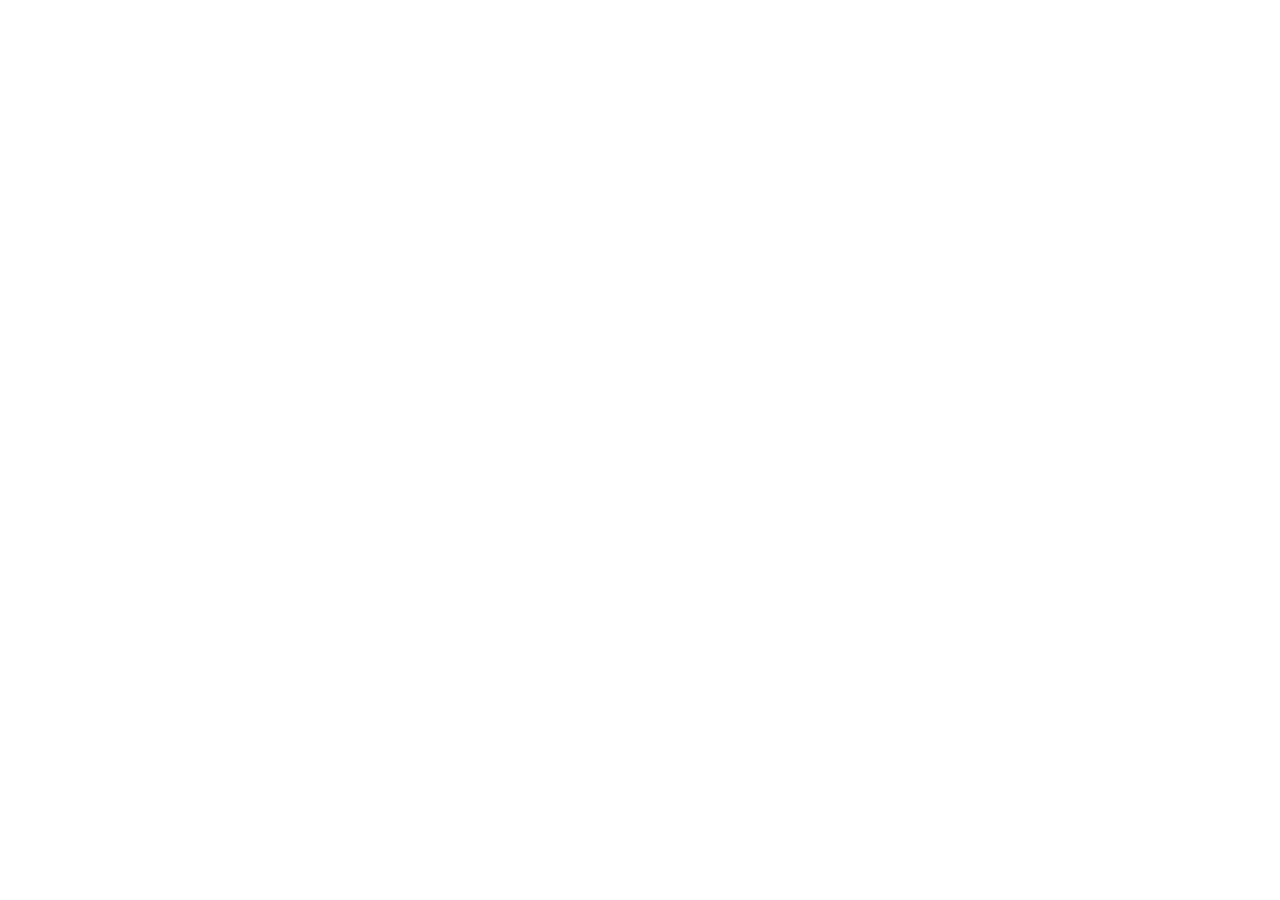
==== index.html @ c8f3598a "." ====
<!DOCTYPE html>
<html lang="en">
<head>
    <meta charset="UTF-8">
    <meta name="viewport" content="width=
    , initial-scale=1.0">
    <link rel="shortcut icon" href="favicon.ico" type="image/x-icon">
    <title>Document</title>
</head>
<body>
    
</body>
</html>
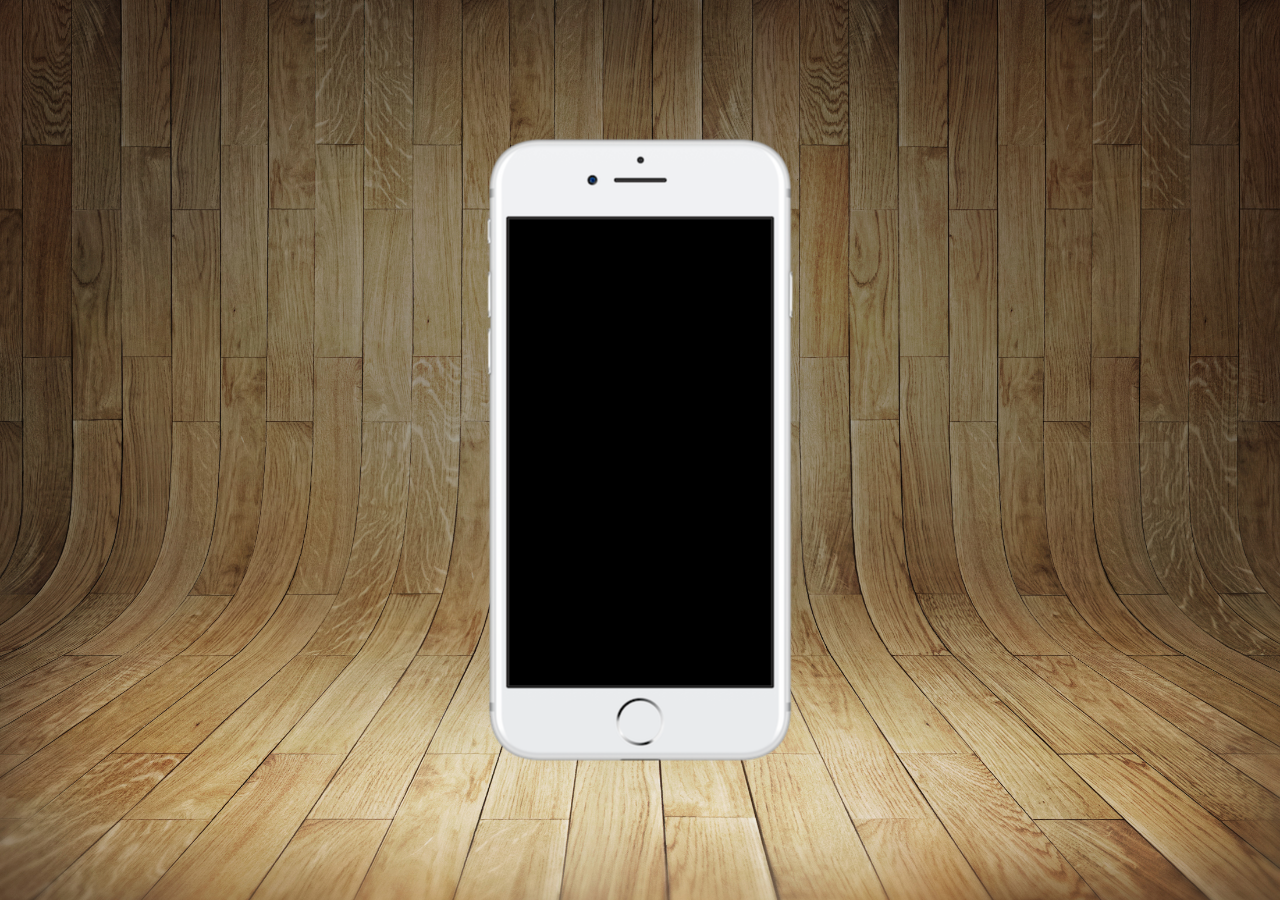
==== commit a6d2b7c0: "." ====
--- a/index.html
+++ b/index.html
@@ -5,9 +5,20 @@
     <meta name="viewport" content="width=
     , initial-scale=1.0">
     <link rel="shortcut icon" href="favicon.ico" type="image/x-icon">
+    <link rel="stylesheet" href="estilos.css">
+
     <title>Document</title>
 </head>
 <body>
+    <main>
+        <section id="telefone">
+
+        </section>
+        <section id="Redes-sociais">
+
+
+        </section>
+    </main>
     
 </body>
 </html>
--- a/estilos.css
+++ b/estilos.css
@@ -0,0 +1,39 @@
+@charset "UTF-8";
+
+* {
+    margin: 0px;
+    padding: 0px;
+    font-family: Arial, Helvetica, sans-serif;
+}
+
+    html, body {
+    height: 100vh;
+    width: 100vw;
+    background-color: black;
+}
+
+body {
+    background: url(imagens/fundo-madeira.jpg) no-repeat top center;
+    background-size: cover;
+    background-attachment: fixed;
+    
+}
+
+main {
+    height: 100vh;
+    position: relative;
+   
+}
+
+#telefone {
+    position: absolute;
+    top: 50%;
+    left: 50%;
+    transform: translate(-50%, -50%);
+
+    height: 627px;
+    width: 311px;
+    background-color: blue;
+    background: url(imagens/frame-iphone.png) no-repeat;
+
+}
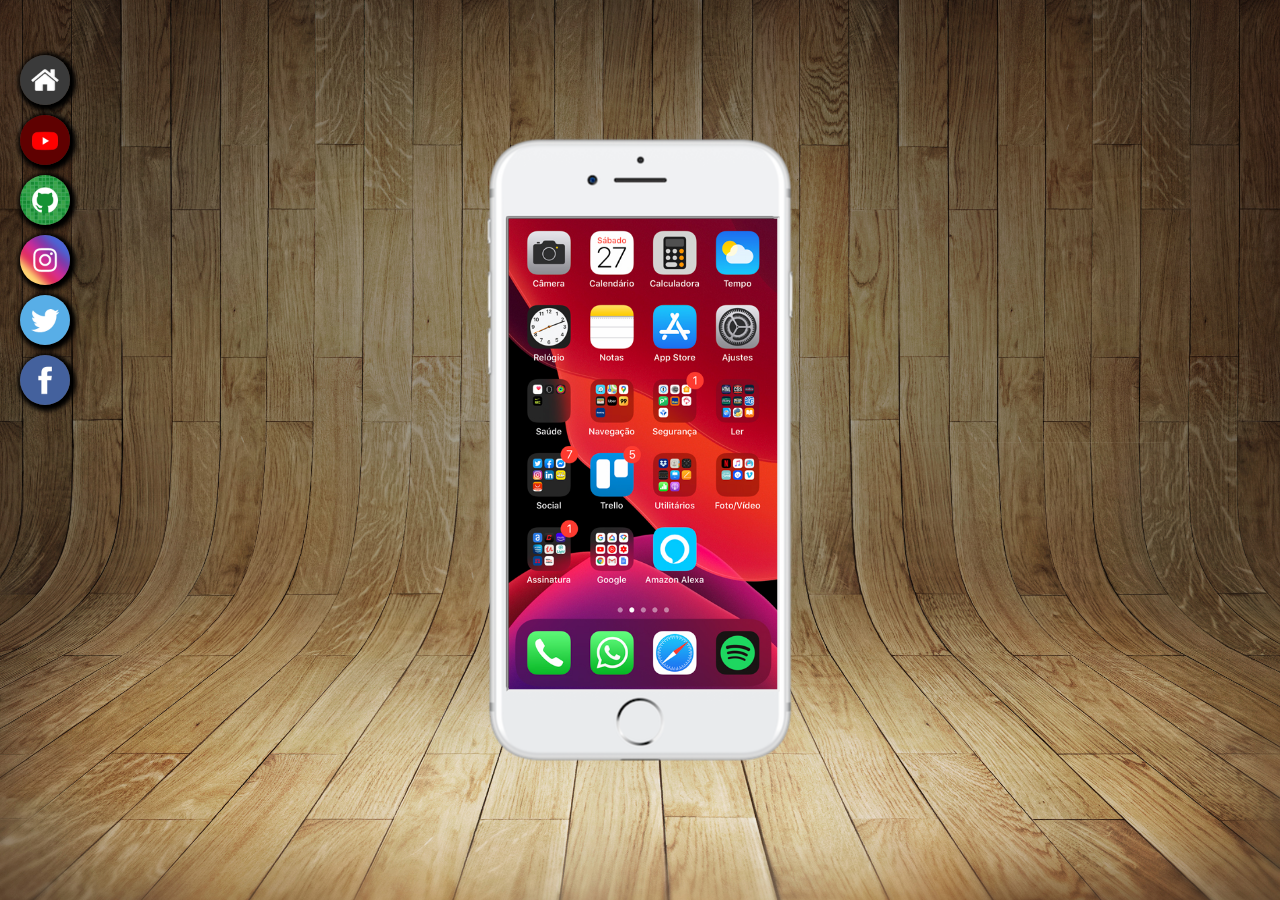
==== commit 65cb6933: "." ====
--- a/index.html
+++ b/index.html
@@ -12,9 +12,16 @@
 <body>
     <main>
         <section id="telefone">
+            <iframe src="home.html" name="tela" id="tela"> Seu nvegador não é compativel</iframe>
 
         </section>
         <section id="Redes-sociais">
+            <a href="#" target="tela"> <img src="imagens/logo-home.jpg" alt="Home"></a>
+            <a href="#" target="tela"> <img src="imagens/logo-youtube.jpg" alt="Youtube"></a>
+            <a href="#" target="tela"> <img src="imagens/logo-github.jpg" alt="GitHub"></a>
+            <a href="#" target="tela"> <img src="imagens/logo-instagram.jpg" alt="Instagram"></a>
+            <a href="#" target="tela"> <img src="imagens/logo-twitter.jpg" alt="Twitter"></a>
+            <a href="#" target="tela"> <img src="imagens/logo-facebook.jpg" alt="Facebook"></a>
 
 
         </section>
--- a/estilos.css
+++ b/estilos.css
@@ -36,4 +36,38 @@
     background-color: blue;
     background: url(imagens/frame-iphone.png) no-repeat;
 
+}
+
+#tela {
+    position: relative;
+    top: 80px;
+    left: 22px;
+    width: 269px;
+    height: 471px;
+}
+
+#Redes-sociais {
+    position: absolute;
+    top: 5%;
+    left: 10px;
+
+}
+
+#Redes-sociais img {
+    width: 50px;
+    margin: 10px;
+    border-radius: 50px;
+    box-shadow: 2px 2px  4px 4px black;
+    box-sizing: border-box;
+    display: block;
+    
+    
+
+}
+
+#Redes-sociais img:hover {
+    border: 2px solid white;
+    transform: translate(-10px, -10px);
+    box-shadow: 5px 5px 10px black;
+    transition: transform 2s;
 }
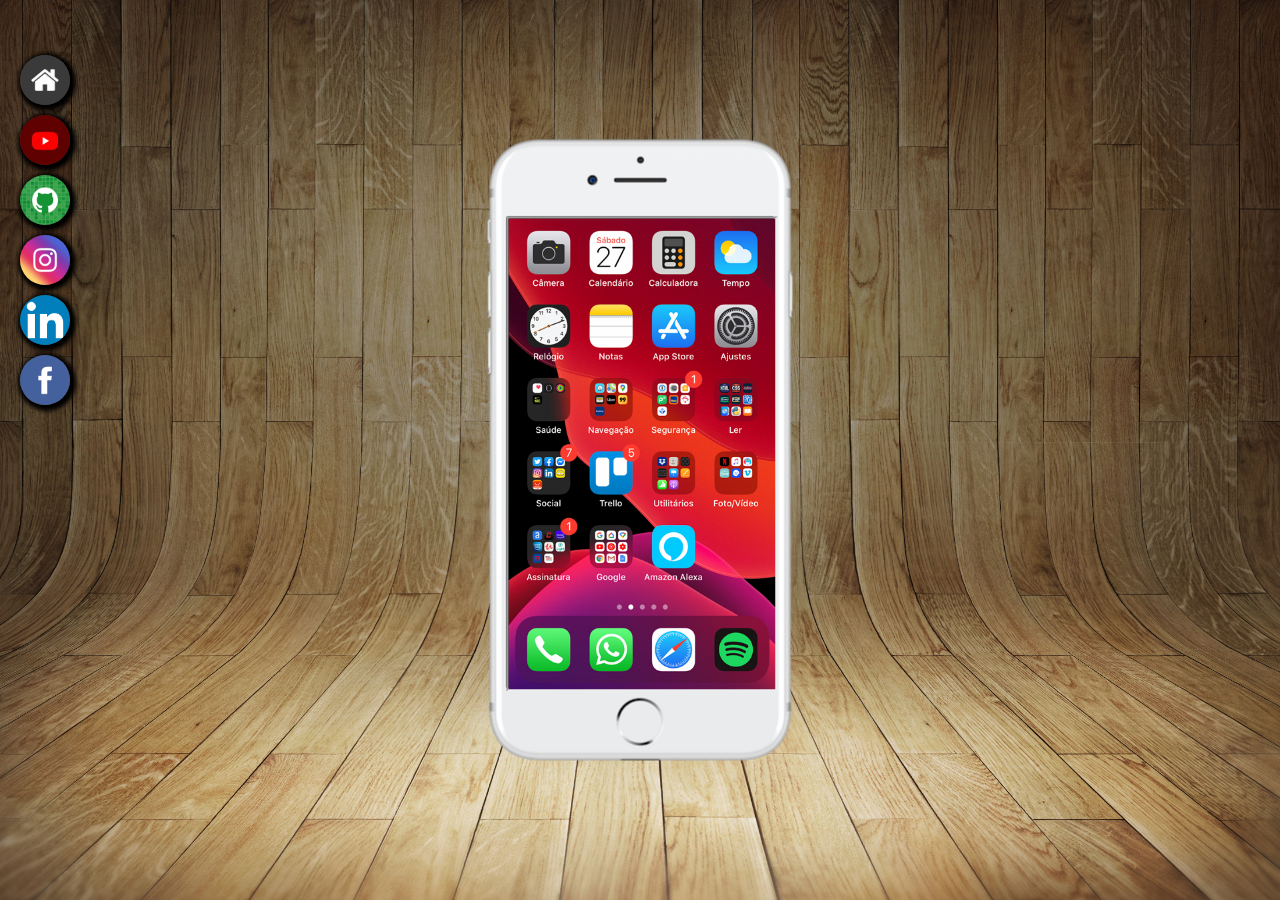
==== commit 5e2e0d8f: "." ====
--- a/index.html
+++ b/index.html
@@ -17,11 +17,11 @@
         </section>
         <section id="Redes-sociais">
             <a href="#" target="tela"> <img src="imagens/logo-home.jpg" alt="Home"></a>
-            <a href="#" target="tela"> <img src="imagens/logo-youtube.jpg" alt="Youtube"></a>
-            <a href="#" target="tela"> <img src="imagens/logo-github.jpg" alt="GitHub"></a>
-            <a href="#" target="tela"> <img src="imagens/logo-instagram.jpg" alt="Instagram"></a>
-            <a href="#" target="tela"> <img src="imagens/logo-twitter.jpg" alt="Twitter"></a>
-            <a href="#" target="tela"> <img src="imagens/logo-facebook.jpg" alt="Facebook"></a>
+            <a href="youtube.html" target="tela"> <img src="imagens/logo-youtube.jpg" alt="Youtube"></a>
+            <a href=github.html target="tela"> <img src="imagens/logo-github.jpg" alt="GitHub"></a>
+            <a href="Instagram.html" target="tela"> <img src="imagens/logo-instagram.jpg" alt="Instagram"></a>
+            <a href="linkdin.html" target="tela"> <img src="imagens/LinkedIn_icon.svg.png" alt="Twitter"></a>
+            <a href="facebook.html" target="tela"> <img src="imagens/logo-facebook.jpg" alt="Facebook"></a>
 
 
         </section>
--- a/estilos.css
+++ b/estilos.css
@@ -42,7 +42,7 @@
     position: relative;
     top: 80px;
     left: 22px;
-    width: 269px;
+    width: 267px;
     height: 471px;
 }
 
@@ -69,5 +69,5 @@
     border: 2px solid white;
     transform: translate(-10px, -10px);
     box-shadow: 5px 5px 10px black;
-    transition: transform 2s;
+    transition: transform 1s border 4s;
 }
